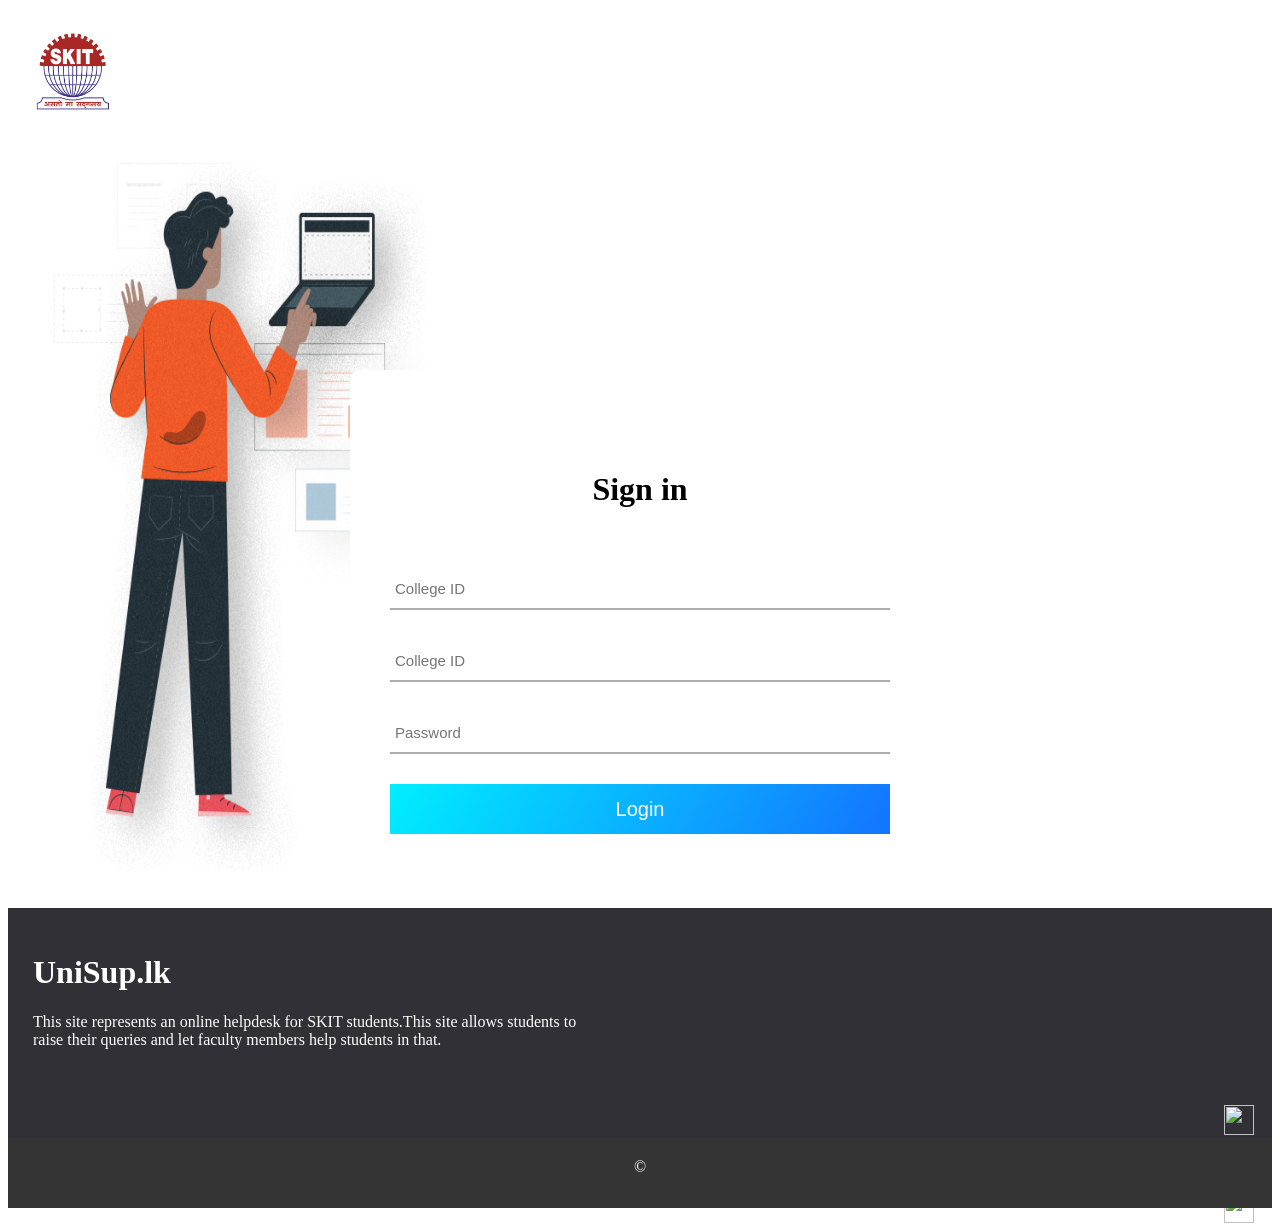
==== index.html @ 1e7b38ce "first commit" ====
<html>

<head>
	<link rel="stylesheet" href="CSS/UserLP style.css">
</head>

<body id="bo">
	<a href="#" class="logo"><img src="IMAGES/logo.png" width="110px" height="110px"></a>
	<div class="dropdown" style="float:right;" id="accbtn">
		<button class="btn btn1" class="dropbtn1">Account</button>
		<div class="dropdown-content">
			<a href="index.html">User Login</a>
			<a href="HTML/Admin Login.html">Admin Login</a>
			<a href="HTML/Faculty Login.html">Faculty Login</a>
		</div>
	</div>
	<form method="POST" action="../PHP/User Login.php" class="login-form">
		<h1 class="ha1">Sign in</h1>
		<div class="txtb">
			<input type="text" placeholder="College ID" id="cid" name="cid" required>
		</div>
		<div class="txtb">
			<input type="text" placeholder="College ID" id="cid" name="cid" required>
		</div>
		<div class="txtb">
			<input type="password" placeholder="Password" id="pass" name="password" required>
		</div>

		<input type="submit" class="logbtn" value="Login" name="submit">

		<div class="bottom-text">
			<a href="HTML/Forgot password page.html">Forgot the Password</a><br><br>
			Don't have account? <a href="HTML/User Register page.html">Sign up</a>
		</div>
	</form>
	<div id="page"></div>
	<div class="footer">
		<div class="footer-content">

			<div class="footer-section about">
				<h1 id="text">UniSup.lk</h1>
				<p id="text">This site represents an online helpdesk for SKIT students.This site allows
					students to raise their queries and let faculty members help students in that. </p>
			</div>
			<div class="footer-section links"></div>
			<div id="footerimgW">
				<a href="https://web.whatsapp.com/"><img src="IMAGES/whatapp.jpg" width="30px" height="30px"></a>
				<a href="https://www.youtube.com/"><img src="IMAGES/youtube.png" width="30px" height="30px"></a>
				<a href="https://www.facebook.com/"><img src="IMAGES/facebook.png" width="30px" height="30px"></a>
			</div>
		</div>
		<div class="footer-bottom" id="text">
			&copy;
		</div>
	</div>
</body>

</html>
---- CSS/UserLP style.css ----
html, body{
    height: 100%;
}
#bo{
	background-image:url("../IMAGES/back.png");
	background-repeat: no-repeat;
	background-attachment: fixed;
	background-position-x: left;
	background-size: 50% 100%;
}
.logo{
	position:absolute;
	top:10px;
	left:10px;
}


a,.dropbtn{
	display:block;
	color:white;
	text-align:center;
	padding: 7px 8px;
	text-decoration:none;
	font-size:20px;
}
.dropdown:hover .dropbtn{
	background-color:#111;
}
.productData{
	text-align:center;
	background-color:white;
}
.dropdown {
  display: inline-block;
}
.dropdown-content {
  display: none;
  position: absolute;
  background-color: #f9f9f9;
  min-width: 160px;
  box-shadow: 0px 8px 16px 0px rgba(0,0,0,0.2);
  z-index: 1;
}

.dropdown-content a {
  color: black;
  padding: 6px 6px;
  text-decoration: none;
  display: block;
  text-align: left;
  font-size:20px;
}
.dropdown-content a:hover {
	background-color: #f1f1f1;
}

.dropdown:hover .dropdown-content {
  display: block;
}
.dropbtn1{
	display:block;
	color:beige;
	text-align:center;
	padding: 7px 9px;
	text-decoration:none;
	font-size:20px;
}
#accbtn{
	margin-right:90px;
	margin-top:20px;
}
.accpic{
	/*margin-top:30px;*/
	margin-left:980px;
	margin-bottom:45px;
	width:50px;
	height:50px;
}
.footer{
	background:#303036;
	columns: #d3d3d3;
	height:300px;
	position: relative;
	margin-bottom: 0px;
}
.footer .footer-content{
	
	height: 300px;
	display: flex;
}
.footer .footer-content .footer-section{
	flex:1;
	padding: 25px;
	border: 1px soild white;
}
.footer .footer-bottom{
	background: #343434;
	columns: #686868;
	height:50px;
	width: 100%;
	text-align: center;
	position: absolute;
	bottom:0px;
	left: 0px;
	padding-top: 20px;
}
#text{
	color:white ;
}
#footerimgW{
	margin-top: 190px;
	margin-right: 10px;
}
#page{
    min-height: 100%;
}
.login-form{
	width: 500px;
	margin-top: 200px;
	background: white;
	height: 400px;
	padding: 80px 40px;
	border-radius: 10px;
	position: absolute;
	left: 50%;
	top: 50%;
	transform: translate(-50%,-50%);
  }
  
  .login-form h1{
	text-align: center;
	margin-bottom: 60px;
  }
  
  .txtb{
	border-bottom: 2px solid #adadad;
	position: relative;
	margin: 30px 0;
  }
  
  .txtb input{
	font-size: 15px;
	color: #333;
	border: none;
	width: 100%;
	outline: none;
	background: none;
	padding: 0 5px;
	height: 40px;
  }
  
  .logbtn{
	display: block;
	width: 100%;
	height: 50px;
	border: none;
	background: linear-gradient(120deg,#00eeff,#2600ff);
	background-size: 200%;
	color: #fff;
	outline: none;
	cursor: pointer;
	transition: .5s;
	font-size: 20px;
  }
  
  .logbtn:hover{
	background-position: right;
  }
  
  .bottom-text{
	margin-top: 60px;
	text-align: center;
	font-size: 18px;
  }
  .btn{
	border:none;
	background:none;
	padding: 10px 10px;
	font-size: 20px;
	font-family: "montserrat";
	cursor: pointer;
	margin-top: 0px;
	transition: 0.8s;
	position: relative;
	overflow: hidden;
  }
.btn1{
	color: white;
}
.btn1:hover{
	color: red;
}
.btn::before{
	content: "";
	position: absolute;
	left: 0;
	width: 100%;
	height: 0%;
	background: lightskyblue;
	z-index: -1;
	transition: 0.8s;
  }
  .btn1::before{
	top: 0;
	border-radius: 0 0 50% 50%;
  }
  .btn1:hover::before{
	height: 180%;
  }
  .ha1{
	font-family: 'Permanent Marker', cursive;
  }
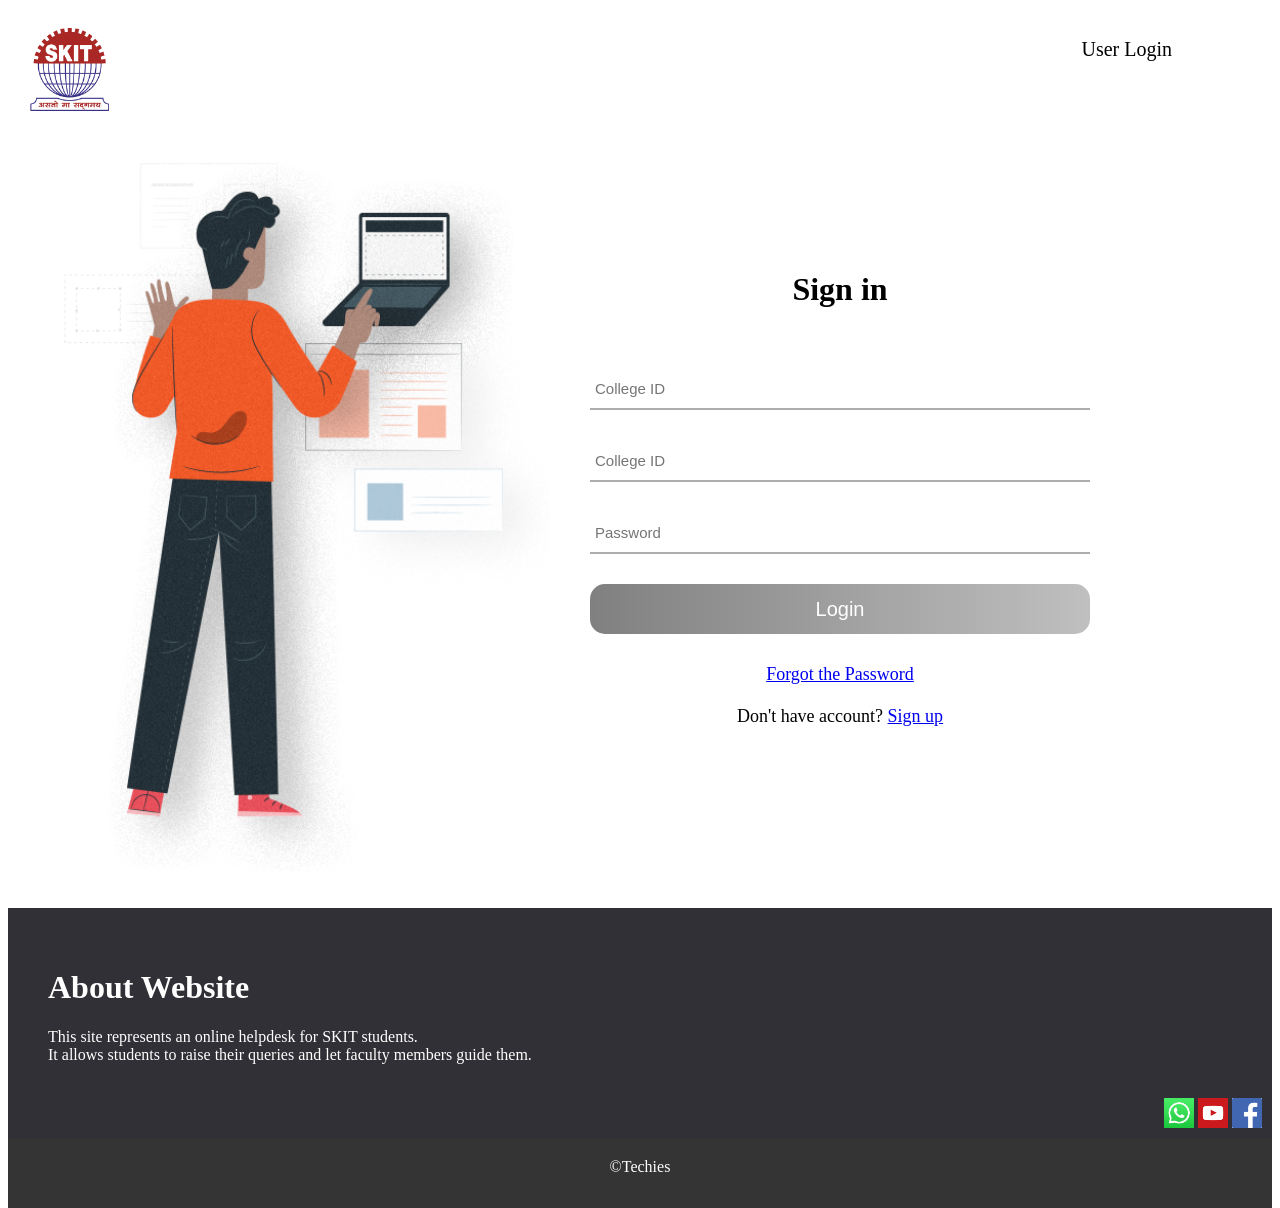
==== commit 3f0ef003: "first commit" ====
--- a/index.html
+++ b/index.html
@@ -7,11 +7,11 @@
 <body id="bo">
 	<a href="#" class="logo"><img src="IMAGES/logo.png" width="110px" height="110px"></a>
 	<div class="dropdown" style="float:right;" id="accbtn">
-		<button class="btn btn1" class="dropbtn1">Account</button>
+		<button class="btn btn1 dropbtn1">User Login</button>
 		<div class="dropdown-content">
-			<a href="index.html">User Login</a>
-			<a href="HTML/Admin Login.html">Admin Login</a>
-			<a href="HTML/Faculty Login.html">Faculty Login</a>
+			<a href="index.html">Student Login</a>
+			<a href="HTML/College Head.html">College Head Login</a>
+			<a href="HTML/Faculty Head Login.html">Faculty Head Login</a>
 		</div>
 	</div>
 	<form method="POST" action="../PHP/User Login.php" class="login-form">
@@ -38,9 +38,9 @@
 		<div class="footer-content">
 
 			<div class="footer-section about">
-				<h1 id="text">UniSup.lk</h1>
-				<p id="text">This site represents an online helpdesk for SKIT students.This site allows
-					students to raise their queries and let faculty members help students in that. </p>
+				<h1 id="text">About Website</h1>
+				<p id="text">This site represents an online helpdesk for SKIT students.<br>It allows
+					students to raise their queries and let faculty members guide them. </p>
 			</div>
 			<div class="footer-section links"></div>
 			<div id="footerimgW">
@@ -50,7 +50,7 @@
 			</div>
 		</div>
 		<div class="footer-bottom" id="text">
-			&copy;
+			&copy;Techies
 		</div>
 	</div>
 </body>
--- a/CSS/UserLP style.css
+++ b/CSS/UserLP style.css
@@ -1,3 +1,4 @@
+
 html, body{
     height: 100%;
 }
@@ -6,30 +7,34 @@
 	background-repeat: no-repeat;
 	background-attachment: fixed;
 	background-position-x: left;
-	background-size: 50% 100%;
+	background-size: 60% 100%;
 }
 .logo{
-	position:absolute;
+	position:fixed;
+
 	top:10px;
 	left:10px;
 }
-
-
-a,.dropbtn{
+.logo>img{
+	width:120px;
+	height:120px;
+}
+
+/* a,.dropbtn{
 	display:block;
 	color:white;
 	text-align:center;
 	padding: 7px 8px;
 	text-decoration:none;
 	font-size:20px;
-}
-.dropdown:hover .dropbtn{
+} */
+/* .dropdown:hover .dropbtn{
 	background-color:#111;
-}
-.productData{
+} */
+/* .productData{
 	text-align:center;
 	background-color:white;
-}
+} */
 .dropdown {
   display: inline-block;
 }
@@ -38,6 +43,7 @@
   position: absolute;
   background-color: #f9f9f9;
   min-width: 160px;
+  border-radius: 10px;
   box-shadow: 0px 8px 16px 0px rgba(0,0,0,0.2);
   z-index: 1;
 }
@@ -59,7 +65,7 @@
 }
 .dropbtn1{
 	display:block;
-	color:beige;
+	color:black;
 	text-align:center;
 	padding: 7px 9px;
 	text-decoration:none;
@@ -90,7 +96,7 @@
 }
 .footer .footer-content .footer-section{
 	flex:1;
-	padding: 25px;
+	padding: 40px;
 	border: 1px soild white;
 }
 .footer .footer-bottom{
@@ -116,7 +122,8 @@
 }
 .login-form{
 	width: 500px;
-	margin-top: 200px;
+	margin-top: 0;
+	margin-left:200px;
 	background: white;
 	height: 400px;
 	padding: 80px 40px;
@@ -154,10 +161,11 @@
 	width: 100%;
 	height: 50px;
 	border: none;
-	background: linear-gradient(120deg,#00eeff,#2600ff);
+	background: linear-gradient(to left, white , grey);
 	background-size: 200%;
 	color: #fff;
 	outline: none;
+	border-radius: 15px;
 	cursor: pointer;
 	transition: .5s;
 	font-size: 20px;
@@ -168,7 +176,7 @@
   }
   
   .bottom-text{
-	margin-top: 60px;
+	margin-top: 30px;
 	text-align: center;
 	font-size: 18px;
   }
@@ -183,12 +191,14 @@
 	transition: 0.8s;
 	position: relative;
 	overflow: hidden;
+	font-family: 'Permanent Marker', cursive;
+
   }
 .btn1{
-	color: white;
+	color: black;
 }
 .btn1:hover{
-	color: red;
+	color: black;
 }
 .btn::before{
 	content: "";
@@ -196,7 +206,7 @@
 	left: 0;
 	width: 100%;
 	height: 0%;
-	background: lightskyblue;
+	background: BEIGE;
 	z-index: -1;
 	transition: 0.8s;
   }
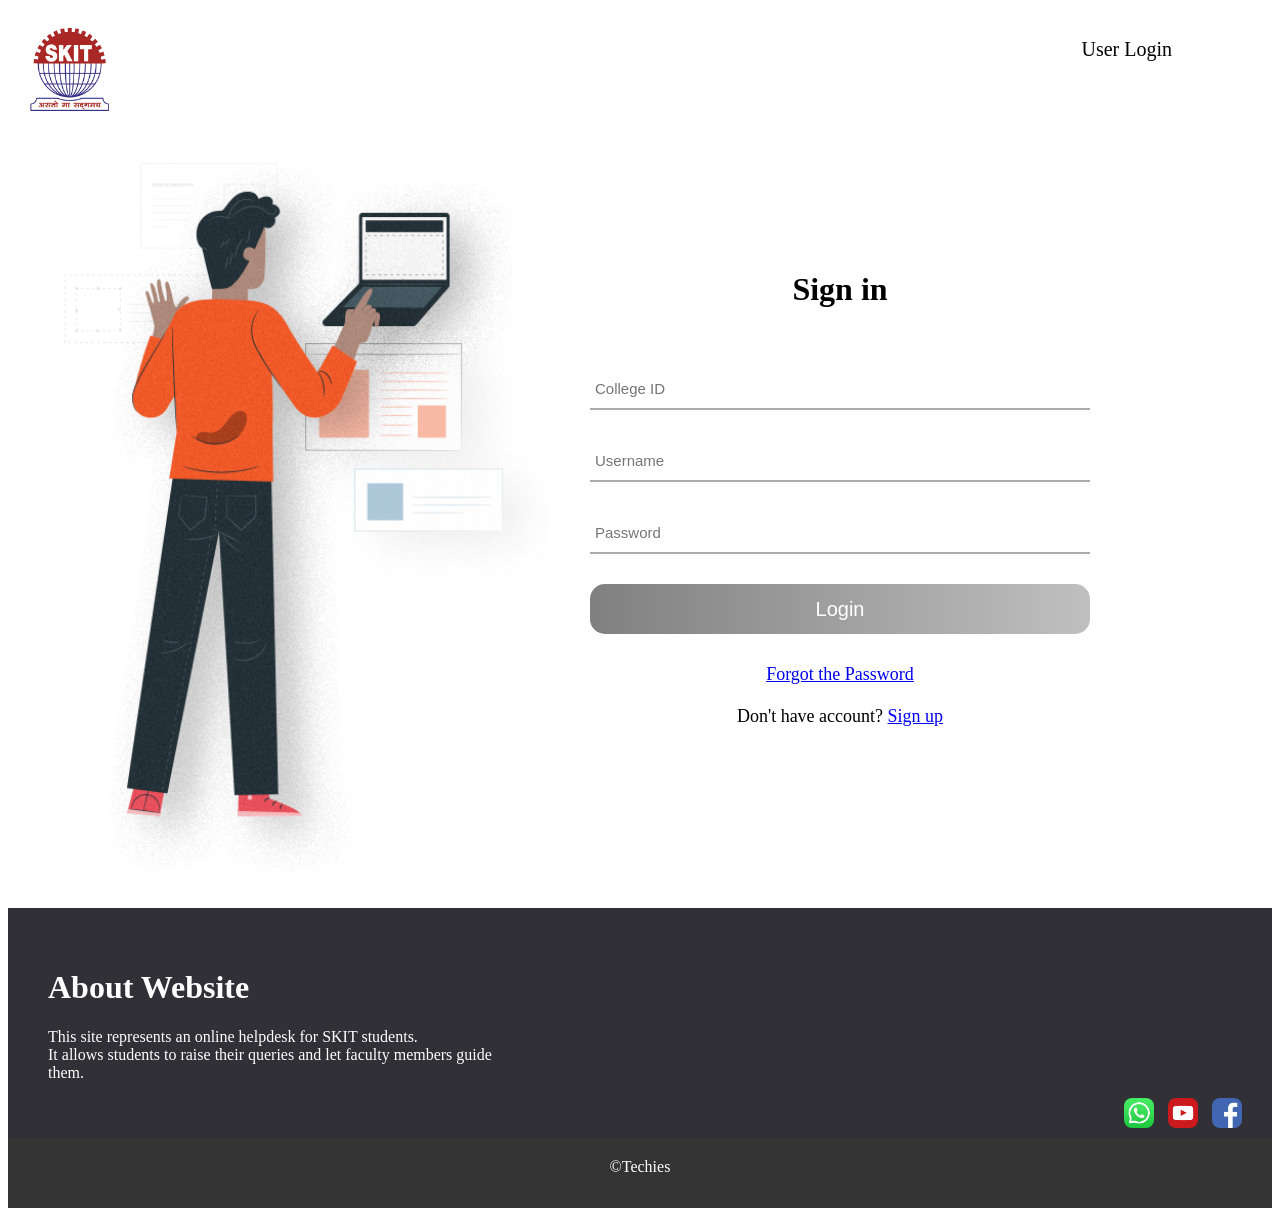
==== commit 0d6c19b2: "Added login pages" ====
--- a/index.html
+++ b/index.html
@@ -1,7 +1,7 @@
 <html>
 
 <head>
-	<link rel="stylesheet" href="CSS/UserLP style.css">
+	<link rel="stylesheet" href="CSS/index.css">
 </head>
 
 <body id="bo">
@@ -10,7 +10,7 @@
 		<button class="btn btn1 dropbtn1">User Login</button>
 		<div class="dropdown-content">
 			<a href="index.html">Student Login</a>
-			<a href="HTML/College Head.html">College Head Login</a>
+			<a href="HTML/College Head Login.html">College Head Login</a>
 			<a href="HTML/Faculty Head Login.html">Faculty Head Login</a>
 		</div>
 	</div>
@@ -20,7 +20,7 @@
 			<input type="text" placeholder="College ID" id="cid" name="cid" required>
 		</div>
 		<div class="txtb">
-			<input type="text" placeholder="College ID" id="cid" name="cid" required>
+			<input type="text" placeholder="Username" id="cid" name="Username" required>
 		</div>
 		<div class="txtb">
 			<input type="password" placeholder="Password" id="pass" name="password" required>
@@ -30,7 +30,7 @@
 
 		<div class="bottom-text">
 			<a href="HTML/Forgot password page.html">Forgot the Password</a><br><br>
-			Don't have account? <a href="HTML/User Register page.html">Sign up</a>
+			Don't have account? <a href="HTML/Student Registration.html">Sign up</a>
 		</div>
 	</form>
 	<div id="page"></div>
@@ -44,9 +44,9 @@
 			</div>
 			<div class="footer-section links"></div>
 			<div id="footerimgW">
-				<a href="https://web.whatsapp.com/"><img src="IMAGES/whatapp.jpg" width="30px" height="30px"></a>
-				<a href="https://www.youtube.com/"><img src="IMAGES/youtube.png" width="30px" height="30px"></a>
-				<a href="https://www.facebook.com/"><img src="IMAGES/facebook.png" width="30px" height="30px"></a>
+				<a href="https://web.whatsapp.com/"  target="_blank"><img src="IMAGES/whatapp.jpg" width="30px" height="30px"></a>
+				<a href="https://www.youtube.com/"  target="_blank"><img src="IMAGES/youtube.png" width="30px" height="30px"></a>
+				<a href="https://www.facebook.com/"  target="_blank"><img src="IMAGES/facebook.png" width="30px" height="30px"></a>
 			</div>
 		</div>
 		<div class="footer-bottom" id="text">
--- a/CSS/index.css
+++ b/CSS/index.css
@@ -0,0 +1,229 @@
+
+html, body{
+    height: 100%;
+}
+#bo{
+	background-image:url("../IMAGES/back.png");
+	background-repeat: no-repeat;
+	background-attachment: fixed;
+	background-position-x: left;
+	background-size: 60% 100%;
+}
+.logo{
+	position:fixed;
+
+	top:10px;
+	left:10px;
+}
+.logo>img{
+	width:120px;
+	height:120px;
+}
+
+/* a,.dropbtn{
+	display:block;
+	color:white;
+	text-align:center;
+	padding: 7px 8px;
+	text-decoration:none;
+	font-size:20px;
+} */
+/* .dropdown:hover .dropbtn{
+	background-color:#111;
+} */
+/* .productData{
+	text-align:center;
+	background-color:white;
+} */
+.dropdown {
+  display: inline-block;
+}
+.dropdown-content {
+  display: none;
+  position: absolute;
+  background-color: #f9f9f9;
+  min-width: 160px;
+  border-radius: 10px;
+  box-shadow: 0px 8px 16px 0px rgba(0,0,0,0.2);
+  z-index: 1;
+}
+
+.dropdown-content a {
+  color: black;
+  padding: 6px 6px;
+  text-decoration: none;
+  display: block;
+  text-align: left;
+  font-size:20px;
+}
+.dropdown-content a:hover {
+	background-color: #f1f1f1;
+}
+
+.dropdown:hover .dropdown-content {
+  display: block;
+}
+.dropbtn1{
+	display:block;
+	color:black;
+	text-align:center;
+	padding: 7px 9px;
+	text-decoration:none;
+	font-size:20px;
+}
+#accbtn{
+	margin-right:90px;
+	margin-top:20px;
+}
+.accpic{
+	/*margin-top:30px;*/
+	margin-left:980px;
+	margin-bottom:45px;
+	width:50px;
+	height:50px;
+}
+.footer{
+	background:#303036;
+	columns: #d3d3d3;
+	height:300px;
+	position: relative;
+	margin-bottom: 0px;
+}
+.footer .footer-content{
+	
+	height: 300px;
+	display: flex;
+}
+.footer .footer-content .footer-section{
+	flex:1;
+	padding: 40px;
+	border: 1px soild white;
+}
+.footer .footer-bottom{
+	background: #343434;
+	columns: #686868;
+	height:50px;
+	width: 100%;
+	text-align: center;
+	position: absolute;
+	bottom:0px;
+	left: 0px;
+	padding-top: 20px;
+}
+#text{
+	color:white ;
+}
+#footerimgW{
+	margin-top: 190px;
+	margin-right: 20px;
+}
+#footerimgW >a>img{
+	margin-right: 10px;
+	border-radius: 8px;	
+}
+#page{
+    min-height: 100%;
+}
+
+.login-form{
+	width: 500px;
+	margin-top: 0;
+	margin-left:200px;
+	background: white;
+	height: 400px;
+	padding: 80px 40px;
+	border-radius: 10px;
+	position: absolute;
+	left: 50%;
+	top: 50%;
+	transform: translate(-50%,-50%);
+  }
+  
+  .login-form h1{
+	text-align: center;
+	margin-bottom: 60px;
+  }
+  
+  .txtb{
+	border-bottom: 2px solid #adadad;
+	position: relative;
+	margin: 30px 0;
+  }
+  
+  .txtb input{
+	font-size: 15px;
+	color: #333;
+	border: none;
+	width: 100%;
+	outline: none;
+	background: none;
+	padding: 0 5px;
+	height: 40px;
+  }
+
+  
+  .logbtn{
+	display: block;
+	width: 100%;
+	height: 50px;
+	border: none;
+	background: linear-gradient(to left, white , grey);
+	background-size: 200%;
+	color: #fff;
+	outline: none;
+	border-radius: 15px;
+	cursor: pointer;
+	transition: .5s;
+	font-size: 20px;
+  }
+  
+  .logbtn:hover{
+	background-position: right;
+  }
+  
+  .bottom-text{
+	margin-top: 30px;
+	text-align: center;
+	font-size: 18px;
+  }
+  .btn{
+	border:none;
+	background:none;
+	padding: 10px 10px;
+	font-size: 20px;
+	font-family: "montserrat";
+	cursor: pointer;
+	margin-top: 0px;
+	transition: 0.8s;
+	position: relative;
+	overflow: hidden;
+	font-family: 'Permanent Marker', cursive;
+
+  }
+.btn1{
+	color: black;
+}
+.btn1:hover{
+	color: black;
+}
+.btn::before{
+	content: "";
+	position: absolute;
+	left: 0;
+	width: 100%;
+	height: 0%;
+	background: BEIGE;
+	z-index: -1;
+	transition: 0.8s;
+  }
+  .btn1::before{
+	top: 0;
+	border-radius: 0 0 50% 50%;
+  }
+  .btn1:hover::before{
+	height: 180%;
+  }
+  .ha1{
+	font-family: 'Permanent Marker', cursive;
+  }
+  
